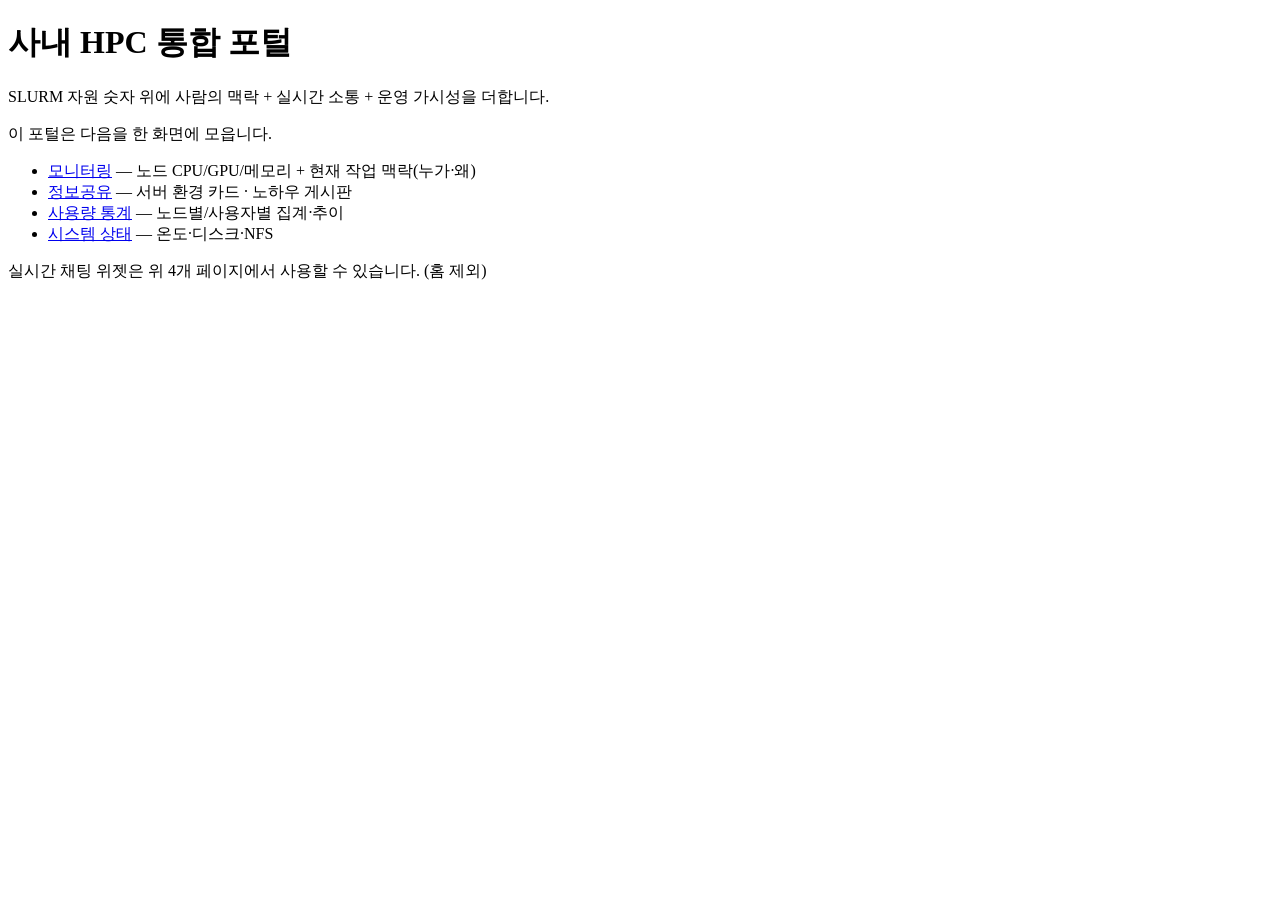
==== hpc-portal/static/index.html @ afe6e569 "feat: HPC 포털 공통 뼈대 스캐폴딩(hpc-portal) — 병렬 착수 신호 - FastAPI+SQLite 공통 뼈대: db.py/main.py/routers×5/stati" ====
<!DOCTYPE html>
<html lang="ko">
<head>
  <meta charset="UTF-8" />
  <meta name="viewport" content="width=device-width, initial-scale=1.0" />
  <title>사내 HPC 포털 — 홈</title>
  <link rel="stylesheet" href="/static/common.css" />
</head>
<body>
  <!-- 공통 네비 (include.js 가 _nav.html 주입) -->
  <div id="nav-placeholder"></div>

  <div class="container">
    <h1>사내 HPC 통합 포털</h1>
    <p class="subtitle">SLURM 자원 숫자 위에 사람의 맥락 + 실시간 소통 + 운영 가시성을 더합니다.</p>

    <div class="card">
      <p>이 포털은 다음을 한 화면에 모읍니다.</p>
      <ul>
        <li><a class="accent" href="/static/monitoring.html">모니터링</a> — 노드 CPU/GPU/메모리 + 현재 작업 맥락(누가·왜)</li>
        <li><a class="accent" href="/static/wiki.html">정보공유</a> — 서버 환경 카드 · 노하우 게시판</li>
        <li><a class="accent" href="/static/stats.html">사용량 통계</a> — 노드별/사용자별 집계·추이</li>
        <li><a class="accent" href="/static/system.html">시스템 상태</a> — 온도·디스크·NFS</li>
      </ul>
      <p class="subtitle">실시간 채팅 위젯은 위 4개 페이지에서 사용할 수 있습니다. (홈 제외)</p>
    </div>
  </div>

  <!-- 랜딩은 채팅 위젯 미포함 (FR-G2) -->
  <script src="/static/include.js"></script>
</body>
</html>
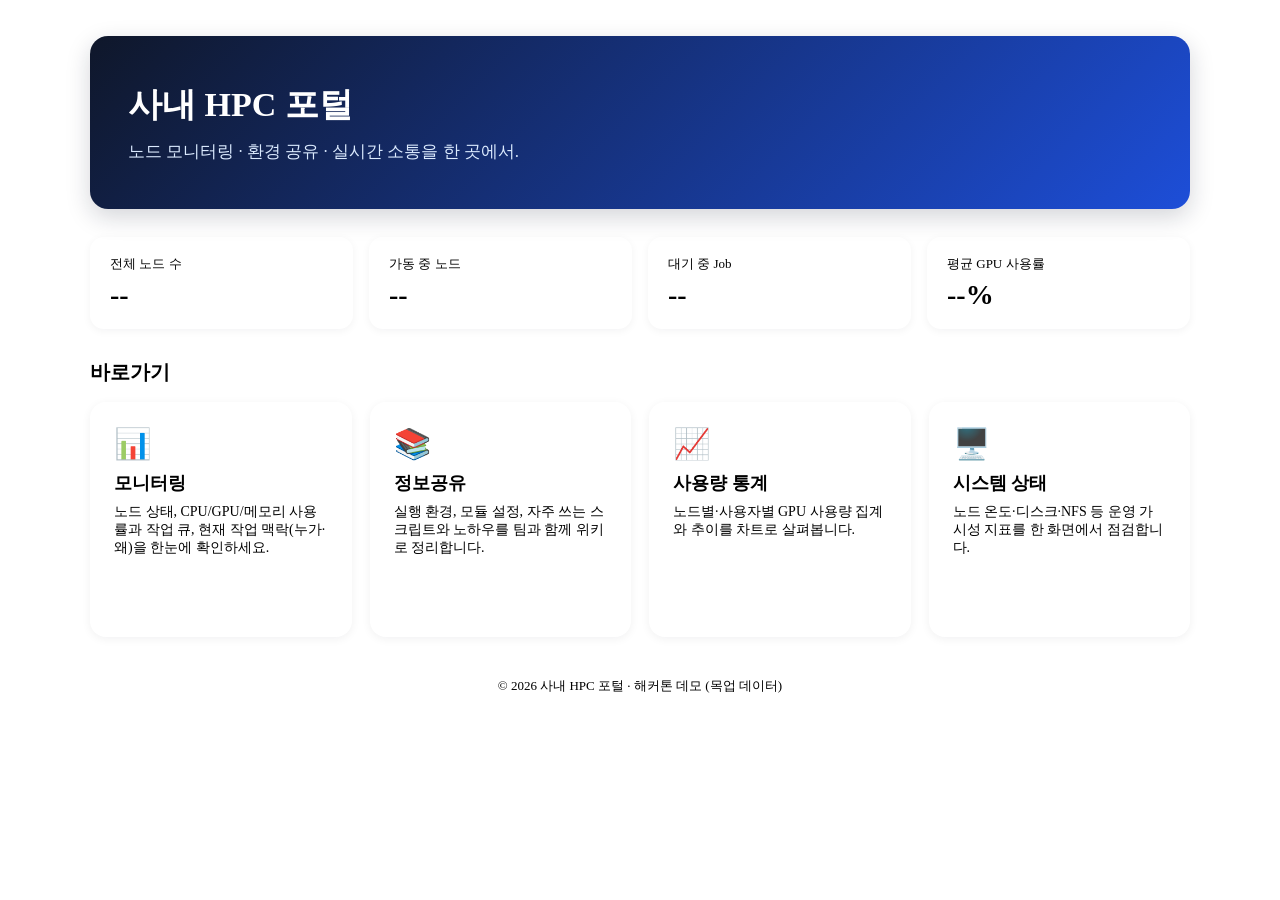
==== commit fc28576e: "feat(L1): 팀장 페이지 목업 포팅 + 실 API 배선 (index, monitoring) - static/index.html·monitoring.html: dev_part " ====
--- a/hpc-portal/static/index.html
+++ b/hpc-portal/static/index.html
@@ -1,32 +1,131 @@
 <!DOCTYPE html>
 <html lang="ko">
 <head>
-  <meta charset="UTF-8" />
-  <meta name="viewport" content="width=device-width, initial-scale=1.0" />
-  <title>사내 HPC 포털 — 홈</title>
-  <link rel="stylesheet" href="/static/common.css" />
+<meta charset="UTF-8">
+<meta name="viewport" content="width=device-width, initial-scale=1.0">
+<title>사내 HPC 포털 - 홈</title>
+<link rel="stylesheet" href="/static/common.css" />
+<style>
+  /* 랜딩 전용 스타일 (목업 디자인 유지 — 네비/토큰은 common.css) */
+  .wrap{max-width:1100px;margin:0 auto;padding:28px 22px 60px;}
+  .hero{
+    background:linear-gradient(135deg,#0f172a 0%,#1d4ed8 100%);
+    color:#fff;border-radius:18px;padding:46px 38px;margin-bottom:28px;
+    box-shadow:0 8px 24px rgba(15,23,42,.18);
+  }
+  .hero h1{margin:0 0 12px;font-size:34px;color:#fff;}
+  .hero p{margin:0;font-size:17px;color:#dbeafe;}
+  .kpi-row{display:grid;grid-template-columns:repeat(4,1fr);gap:16px;margin-bottom:30px;}
+  .kpi{
+    background:var(--paper);border:1px solid var(--line);border-radius:14px;
+    padding:18px 20px;box-shadow:0 2px 8px rgba(15,23,42,.05);
+  }
+  .kpi .label{font-size:13px;color:var(--muted);margin-bottom:6px;}
+  .kpi .value{font-size:28px;font-weight:700;}
+  .kpi .value.green{color:var(--green);}
+  .kpi .value.orange{color:var(--orange);}
+  .kpi .value.blue{color:var(--blue);}
+  .sec-title{font-size:20px;font-weight:700;margin:0 0 16px;}
+  .cards{display:grid;grid-template-columns:repeat(4,1fr);gap:18px;}
+  .home-card{
+    background:var(--paper);border:1px solid var(--line);border-radius:16px;
+    padding:24px;box-shadow:0 2px 10px rgba(15,23,42,.06);
+    display:flex;flex-direction:column;
+  }
+  .home-card .ico{font-size:30px;margin-bottom:10px;}
+  .home-card h3{margin:0 0 8px;font-size:18px;}
+  .home-card p{margin:0 0 18px;color:var(--muted);font-size:14px;flex:1;}
+  .btn{
+    display:inline-block;text-align:center;background:var(--blue);color:#fff;
+    padding:10px 16px;border-radius:9px;font-size:14px;font-weight:600;
+    text-decoration:none;transition:.15s;
+  }
+  .btn:hover{background:#163fb8;}
+  footer{text-align:center;color:var(--muted);font-size:13px;margin-top:40px;}
+  @media(max-width:1000px){.cards{grid-template-columns:repeat(2,1fr);}}
+  @media(max-width:860px){
+    .kpi-row{grid-template-columns:repeat(2,1fr);}
+    .cards{grid-template-columns:1fr;}
+    .hero h1{font-size:26px;}
+  }
+</style>
 </head>
 <body>
-  <!-- 공통 네비 (include.js 가 _nav.html 주입) -->
+  <!-- 공통 네비 (include.js 가 _nav.html 주입, 결정 4A) -->
   <div id="nav-placeholder"></div>
 
-  <div class="container">
-    <h1>사내 HPC 통합 포털</h1>
-    <p class="subtitle">SLURM 자원 숫자 위에 사람의 맥락 + 실시간 소통 + 운영 가시성을 더합니다.</p>
+  <div class="wrap">
+    <section class="hero">
+      <h1>사내 HPC 포털</h1>
+      <p>노드 모니터링 · 환경 공유 · 실시간 소통을 한 곳에서.</p>
+    </section>
 
-    <div class="card">
-      <p>이 포털은 다음을 한 화면에 모읍니다.</p>
-      <ul>
-        <li><a class="accent" href="/static/monitoring.html">모니터링</a> — 노드 CPU/GPU/메모리 + 현재 작업 맥락(누가·왜)</li>
-        <li><a class="accent" href="/static/wiki.html">정보공유</a> — 서버 환경 카드 · 노하우 게시판</li>
-        <li><a class="accent" href="/static/stats.html">사용량 통계</a> — 노드별/사용자별 집계·추이</li>
-        <li><a class="accent" href="/static/system.html">시스템 상태</a> — 온도·디스크·NFS</li>
-      </ul>
-      <p class="subtitle">실시간 채팅 위젯은 위 4개 페이지에서 사용할 수 있습니다. (홈 제외)</p>
+    <div class="kpi-row">
+      <div class="kpi"><div class="label">전체 노드 수</div><div class="value" id="k-total">--</div></div>
+      <div class="kpi"><div class="label">가동 중 노드</div><div class="value green" id="k-run">--</div></div>
+      <div class="kpi"><div class="label">대기 중 Job</div><div class="value orange" id="k-wait">--</div></div>
+      <div class="kpi"><div class="label">평균 GPU 사용률</div><div class="value blue" id="k-gpu">--%</div></div>
     </div>
+
+    <h2 class="sec-title">바로가기</h2>
+    <div class="cards">
+      <div class="home-card">
+        <div class="ico">📊</div>
+        <h3>모니터링</h3>
+        <p>노드 상태, CPU/GPU/메모리 사용률과 작업 큐, 현재 작업 맥락(누가·왜)을 한눈에 확인하세요.</p>
+        <a class="btn" href="/static/monitoring.html">모니터링 열기</a>
+      </div>
+      <div class="home-card">
+        <div class="ico">📚</div>
+        <h3>정보공유</h3>
+        <p>실행 환경, 모듈 설정, 자주 쓰는 스크립트와 노하우를 팀과 함께 위키로 정리합니다.</p>
+        <a class="btn" href="/static/wiki.html">정보공유 열기</a>
+      </div>
+      <div class="home-card">
+        <div class="ico">📈</div>
+        <h3>사용량 통계</h3>
+        <p>노드별·사용자별 GPU 사용량 집계와 추이를 차트로 살펴봅니다.</p>
+        <a class="btn" href="/static/stats.html">사용량 통계 열기</a>
+      </div>
+      <div class="home-card">
+        <div class="ico">🖥️</div>
+        <h3>시스템 상태</h3>
+        <p>노드 온도·디스크·NFS 등 운영 가시성 지표를 한 화면에서 점검합니다.</p>
+        <a class="btn" href="/static/system.html">시스템 상태 열기</a>
+      </div>
+    </div>
+
+    <footer>© 2026 사내 HPC 포털 · 해커톤 데모 (목업 데이터)</footer>
   </div>
 
   <!-- 랜딩은 채팅 위젯 미포함 (FR-G2) -->
   <script src="/static/include.js"></script>
+  <script>
+    // 랜딩 KPI 도 실제 API 로 채운다 (B안: 가짜 숫자 제거). 실패해도 화면은 유지.
+    function normNodeStatus(s){
+      var map={alloc:'run',allocated:'run',running:'run',mix:'run',mixed:'run',
+               idle:'idle',down:'maint',drain:'maint',draining:'maint',maint:'maint',
+               fail:'maint',failed:'maint'};
+      return map[String(s||'').toLowerCase().trim()]||'idle';
+    }
+    (async function(){
+      try{
+        var [nodesRes, jobsRes] = await Promise.all([
+          fetch('/api/monitoring/nodes'), fetch('/api/monitoring/jobs')
+        ]);
+        var nodes = await nodesRes.json();
+        var jobs = await jobsRes.json();
+        var running = nodes.filter(function(n){return normNodeStatus(n.status)==='run';});
+        var waiting = jobs.filter(function(j){return String(j.status||'').toUpperCase()!=='RUNNING';});
+        var avgGpu = running.length
+          ? Math.round(running.reduce(function(s,n){return s+(Number(n.gpu)||0);},0)/running.length)
+          : 0;
+        document.getElementById('k-total').textContent = nodes.length;
+        document.getElementById('k-run').textContent = running.length;
+        document.getElementById('k-wait').textContent = waiting.length;
+        document.getElementById('k-gpu').textContent = avgGpu + '%';
+      }catch(e){ console.error('KPI 로드 실패', e); }
+    })();
+  </script>
 </body>
 </html>
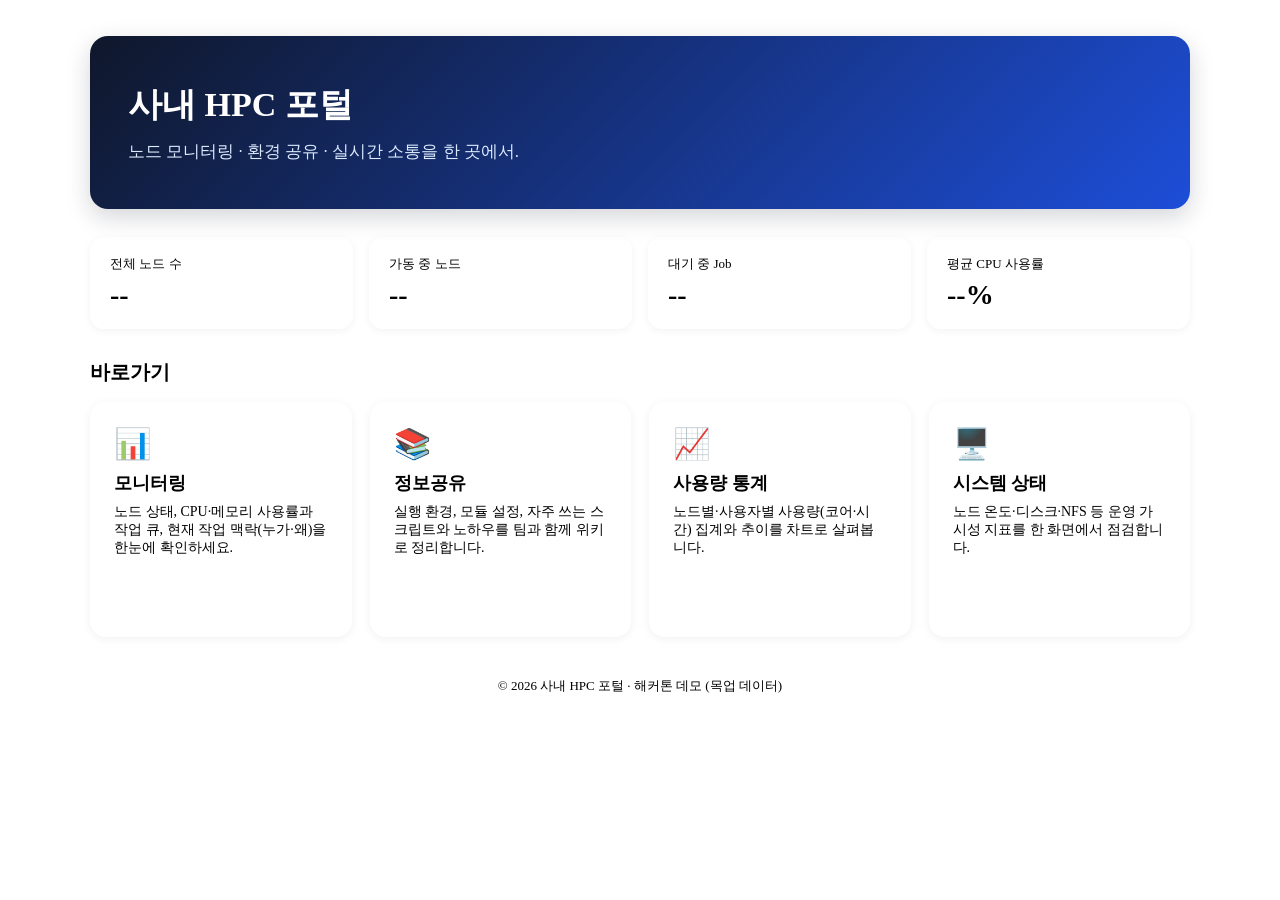
==== commit 5b5c2716: "feat(demo): 외부 LAN 공개 운영 — 자동갱신 루프 + 홈 KPI GPU→CPU (#24)" ====
--- a/hpc-portal/static/index.html
+++ b/hpc-portal/static/index.html
@@ -5,6 +5,7 @@
 <meta name="viewport" content="width=device-width, initial-scale=1.0">
 <title>사내 HPC 포털 - 홈</title>
 <link rel="stylesheet" href="/static/common.css" />
+<link rel="stylesheet" href="/static/theme.css" />
 <style>
   /* 랜딩 전용 스타일 (목업 디자인 유지 — 네비/토큰은 common.css) */
   .wrap{max-width:1100px;margin:0 auto;padding:28px 22px 60px;}
@@ -64,7 +65,7 @@
       <div class="kpi"><div class="label">전체 노드 수</div><div class="value" id="k-total">--</div></div>
       <div class="kpi"><div class="label">가동 중 노드</div><div class="value green" id="k-run">--</div></div>
       <div class="kpi"><div class="label">대기 중 Job</div><div class="value orange" id="k-wait">--</div></div>
-      <div class="kpi"><div class="label">평균 GPU 사용률</div><div class="value blue" id="k-gpu">--%</div></div>
+      <div class="kpi"><div class="label">평균 CPU 사용률</div><div class="value blue" id="k-cpu">--%</div></div>
     </div>
 
     <h2 class="sec-title">바로가기</h2>
@@ -72,7 +73,7 @@
       <div class="home-card">
         <div class="ico">📊</div>
         <h3>모니터링</h3>
-        <p>노드 상태, CPU/GPU/메모리 사용률과 작업 큐, 현재 작업 맥락(누가·왜)을 한눈에 확인하세요.</p>
+        <p>노드 상태, CPU·메모리 사용률과 작업 큐, 현재 작업 맥락(누가·왜)을 한눈에 확인하세요.</p>
         <a class="btn" href="/static/monitoring.html">모니터링 열기</a>
       </div>
       <div class="home-card">
@@ -84,7 +85,7 @@
       <div class="home-card">
         <div class="ico">📈</div>
         <h3>사용량 통계</h3>
-        <p>노드별·사용자별 GPU 사용량 집계와 추이를 차트로 살펴봅니다.</p>
+        <p>노드별·사용자별 사용량(코어·시간) 집계와 추이를 차트로 살펴봅니다.</p>
         <a class="btn" href="/static/stats.html">사용량 통계 열기</a>
       </div>
       <div class="home-card">
@@ -117,13 +118,13 @@
         var jobs = await jobsRes.json();
         var running = nodes.filter(function(n){return normNodeStatus(n.status)==='run';});
         var waiting = jobs.filter(function(j){return String(j.status||'').toUpperCase()!=='RUNNING';});
-        var avgGpu = running.length
-          ? Math.round(running.reduce(function(s,n){return s+(Number(n.gpu)||0);},0)/running.length)
+        var avgCpu = running.length
+          ? Math.round(running.reduce(function(s,n){return s+(Number(n.cpu)||0);},0)/running.length)
           : 0;
         document.getElementById('k-total').textContent = nodes.length;
         document.getElementById('k-run').textContent = running.length;
         document.getElementById('k-wait').textContent = waiting.length;
-        document.getElementById('k-gpu').textContent = avgGpu + '%';
+        document.getElementById('k-cpu').textContent = avgCpu + '%';
       }catch(e){ console.error('KPI 로드 실패', e); }
     })();
   </script>
